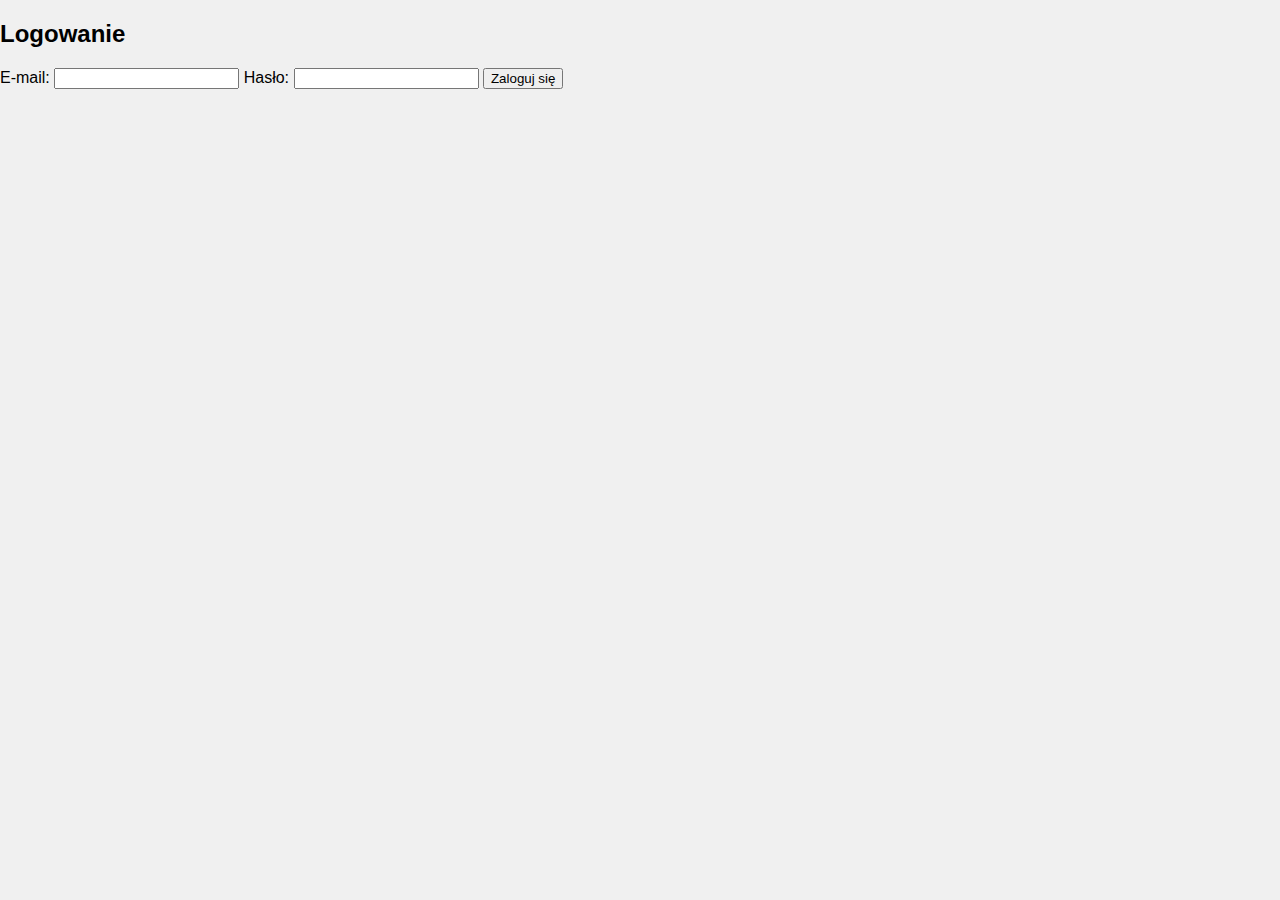
==== frontend/login.html @ 1bf75fac "Login forms" ====
<!DOCTYPE html>
<html lang="pl">
<head>
    <meta charset="UTF-8">
    <meta name="viewport" content="width=device-width, initial-scale=1.0">
    <title>Logowanie</title>
    <link rel="stylesheet" href="style.css"> <!-- Możesz dodać własne style -->
</head>
<body>
    <div class="login-container">
        <h2>Logowanie</h2>
        <form id="loginForm">
            <label for="email">E-mail:</label>
            <input type="email" id="email" name="email" required>

            <label for="password">Hasło:</label>
            <input type="password" id="password" name="password" required>

            <button type="submit">Zaloguj się</button>
        </form>
        <div id="message"></div>
    </div>

    <script src="login.js"></script>
</body>
</html>
---- frontend/style.css ----
body {
    font-family: Arial, sans-serif;
    margin: 0;
    padding: 0;
    background-color: #f0f0f0;
}

h1 {
    text-align: center;
    margin-top: 50px;
}

#content {
    width: 80%;
    margin: 0 auto;
}

#login-form {
    width: 300px; /* Szerokość formularza logowania */
    margin: 20px auto; /* Wyśrodkowanie formularza */
    padding: 20px;
    background-color: #ffffff; /* Kolor tła formularza */
    border-radius: 5px; /* Zaokrąglenie rogów formularza */
    box-shadow: 0 2px 10px rgba(0, 0, 0, 0.1); /* Cień dla formularza */
}

#login-form h2 {
    text-align: center; /* Wyśrodkowanie nagłówka formularza */
    margin-bottom: 20px; /* Odstęp poniżej nagłówka */
}

#login-form label {
    display: block; /* Wyświetlenie etykiety jako blok */
    margin-bottom: 5px; /* Odstęp poniżej etykiety */
}

#login-form input {
    width: 100%; /* Pełna szerokość pola tekstowego */
    padding: 10px; /* Padding w polu tekstowym */
    margin-bottom: 15px; /* Odstęp poniżej pola tekstowego */
    border: 1px solid #ccc; /* Ramka dla pola tekstowego */
    border-radius: 5px; /* Zaokrąglenie rogów pola tekstowego */
}

#login-form button {
    width: 100%; /* Pełna szerokość przycisku */
    padding: 10px; /* Padding w przycisku */
    background-color: #28a745; /* Kolor tła przycisku */
    color: white; /* Kolor tekstu przycisku */
    border: none; /* Bez ramki */
    border-radius: 5px; /* Zaokrąglenie rogów przycisku */
    cursor: pointer; /* Kursor zmienia się na wskaźnik */
}

#login-form button:hover {
    background-color: #218838; /* Kolor tła przycisku po najechaniu */
}

#login-message {
    text-align: center; /* Wyśrodkowanie komunikatu */
    color: red; /* Kolor tekstu komunikatu */
    margin-top: 10px; /* Odstęp powyżej komunikatu */
}
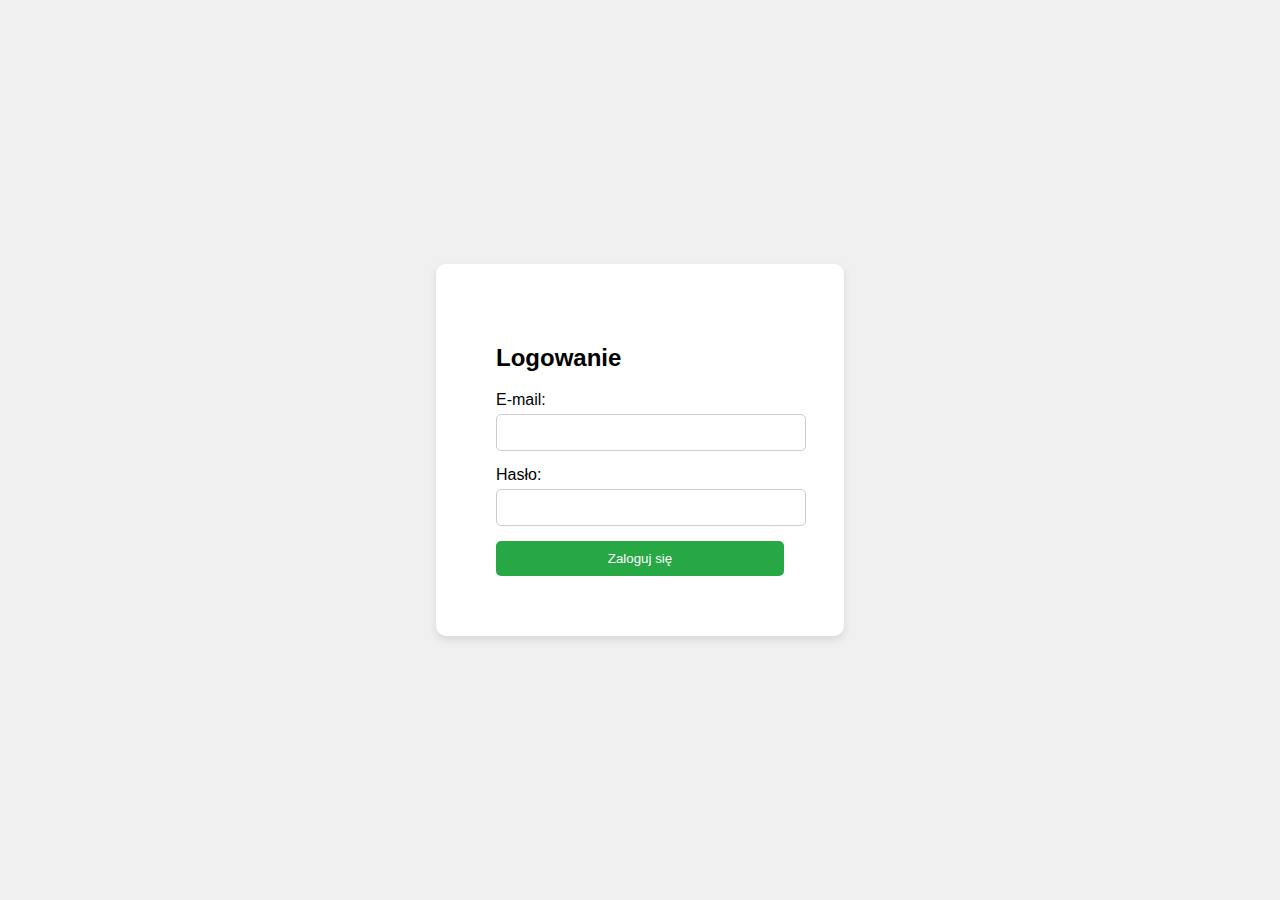
==== commit e17bf10e: "Creating timeline chart" ====
--- a/frontend/login.html
+++ b/frontend/login.html
@@ -4,12 +4,12 @@
     <meta charset="UTF-8">
     <meta name="viewport" content="width=device-width, initial-scale=1.0">
     <title>Logowanie</title>
-    <link rel="stylesheet" href="style.css"> <!-- Możesz dodać własne style -->
+    <link rel="stylesheet" href="css/login.css">
 </head>
 <body>
     <div class="login-container">
         <h2>Logowanie</h2>
-        <form id="loginForm">
+        <form id="login-form">
             <label for="email">E-mail:</label>
             <input type="email" id="email" name="email" required>
 
@@ -21,6 +21,6 @@
         <div id="message"></div>
     </div>
 
-    <script src="login.js"></script>
+    <script src="js/login.js"></script>
 </body>
 </html>
--- a/frontend/css/login.css
+++ b/frontend/css/login.css
@@ -0,0 +1,57 @@
+/* login.css */
+body, html {
+    height: 100%;
+    margin: 0;
+    font-family: Arial, sans-serif;
+    background-color: #f0f0f0;
+    display: flex;
+    align-items: center;
+    justify-content: center;
+}
+
+.login-container {
+    width: 100%;
+    max-width: 500px;
+    padding: 60px;
+    background-color: #ffffff;
+    border-radius: 10px;
+    box-shadow: 0 4px 8px rgba(0, 0, 0, 0.1);
+}
+
+#login-form h2 {
+    text-align: center;
+    margin-bottom: 20px;
+}
+
+#login-form label {
+    display: block;
+    margin-bottom: 5px;
+}
+
+#login-form input {
+    width: 100%;
+    padding: 10px;
+    margin-bottom: 15px;
+    border: 1px solid #ccc;
+    border-radius: 5px;
+}
+
+#login-form button {
+    width: 100%;
+    padding: 10px;
+    background-color: #28a745;
+    color: white;
+    border: none;
+    border-radius: 5px;
+    cursor: pointer;
+}
+
+#login-form button:hover {
+    background-color: #218838;
+}
+
+#login-message {
+    text-align: center;
+    color: red;
+    margin-top: 10px;
+}
